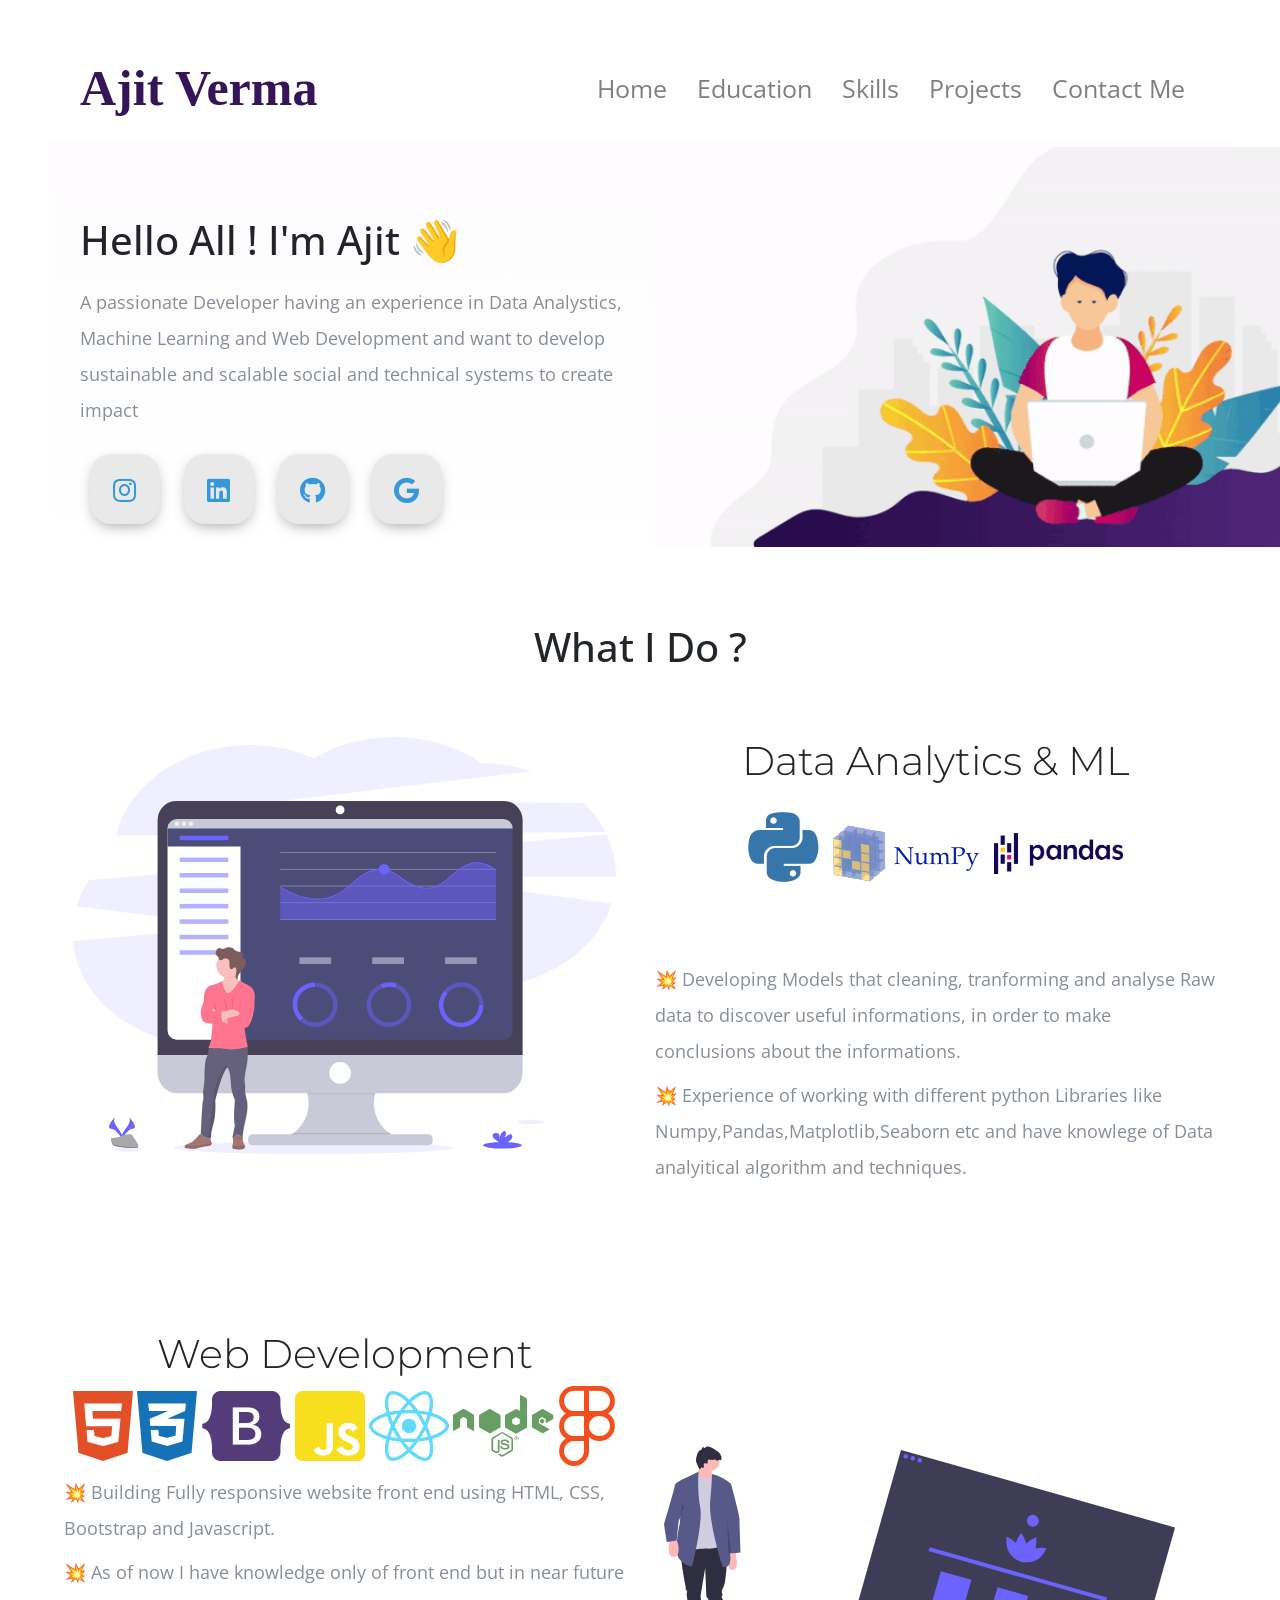
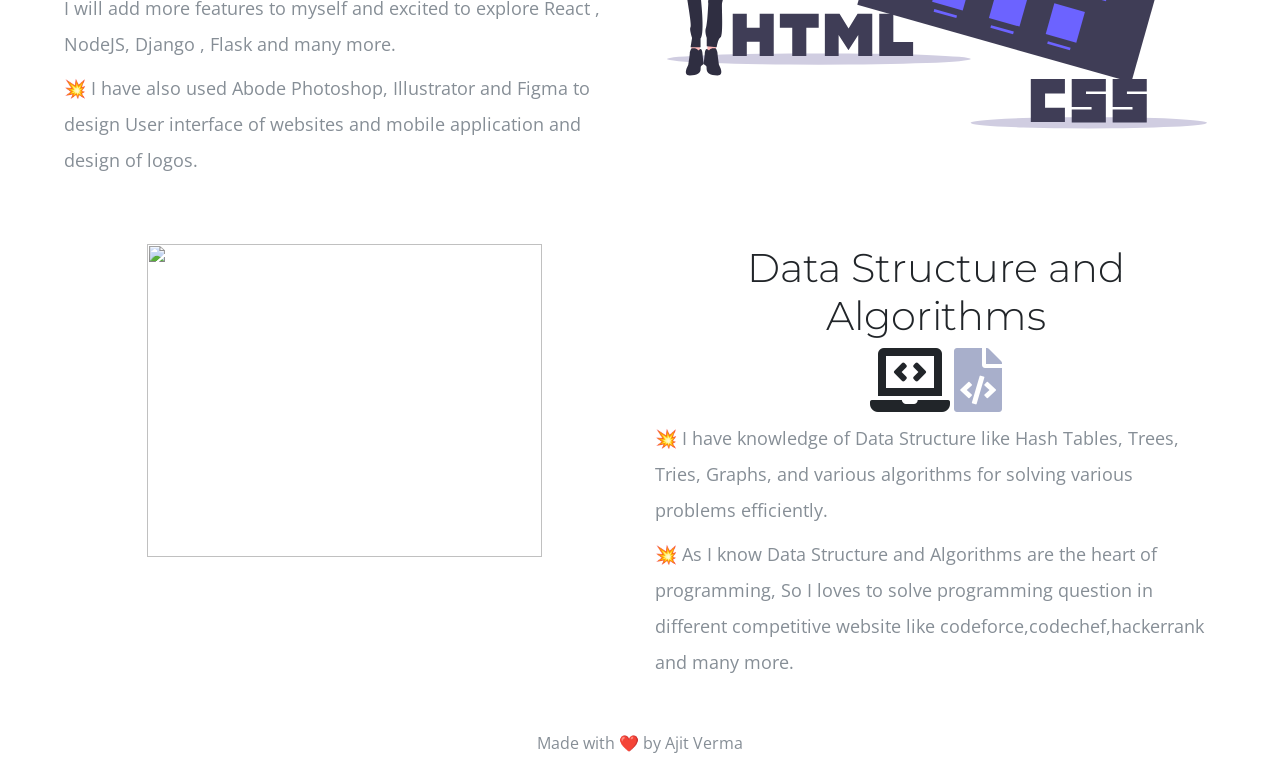
==== index.html @ 35f61857 "Update index.html" ====
<!DOCTYPE html>
<html lang="en" dir="ltr">

<head>
  <meta charset="utf-8">
  <meta name="viewport" content="width=device-width,initial-scale=1">
  <title>Ajit's Portfolio</title>
  <link rel="icon" href="Image/engineer.ico">
  <link rel="stylesheet" href="https://stackpath.bootstrapcdn.com/bootstrap/4.5.0/css/bootstrap.min.css" integrity="sha384-9aIt2nRpC12Uk9gS9baDl411NQApFmC26EwAOH8WgZl5MYYxFfc+NcPb1dKGj7Sk" crossorigin="anonymous">
  <link rel="stylesheet" href="style.css">
  
  <link href="https://fonts.googleapis.com/css2?family=Arizonia&family=Montserrat:wght@400;800&display=swap" rel="stylesheet">
  <link href="https://fonts.googleapis.com/css2?family=Open+Sans:wght@700&display=swap" rel="stylesheet">
  <link rel="stylesheet" href="https://use.fontawesome.com/releases/v5.4.1/css/all.css" />
  <link rel="stylesheet" href="https://cdnjs.cloudflare.com/ajax/libs/font-awesome/5.13.1/css/all.min.css">
  <script src="https://code.jquery.com/jquery-3.5.1.slim.min.js" integrity="sha384-DfXdz2htPH0lsSSs5nCTpuj/zy4C+OGpamoFVy38MVBnE+IbbVYUew+OrCXaRkfj" crossorigin="anonymous"></script>
  <script src="https://cdn.jsdelivr.net/npm/popper.js@1.16.0/dist/umd/popper.min.js" integrity="sha384-Q6E9RHvbIyZFJoft+2mJbHaEWldlvI9IOYy5n3zV9zzTtmI3UksdQRVvoxMfooAo" crossorigin="anonymous"></script>
  <script src="https://stackpath.bootstrapcdn.com/bootstrap/4.5.0/js/bootstrap.min.js" integrity="sha384-OgVRvuATP1z7JjHLkuOU7Xw704+h835Lr+6QL9UvYjZE3Ipu6Tp75j7Bh/kR0JKI" crossorigin="anonymous"></script>
</head>
<body class="container-fluid body_section">
        <header>
              <nav class="navbar navbar-expand-lg navbar-light ">
                <a class="navbar-brand brand-name" href="#">Ajit Verma</a>
                <button class="navbar-toggler" type="button" data-toggle="collapse" data-target="#navbarSupportedContent" aria-controls="navbarSupportedContent" aria-expanded="false" aria-label="Toggle navigation">
                  <span class="navbar-toggler-icon"></span>
                </button>
        
                <div class="collapse navbar-collapse" id="navbarSupportedContent">
                  <ul class="navbar-nav ml-auto">
                    <li class="nav-item">
                      <a class="nav-link headerachor" href="index.html">Home</a>
                    </li>
                    <li class="nav-item">
                      <a class="nav-link headerachor" href="Education.html">Education</a>
                    </li>
                    <li class="nav-item">
                      <a class="nav-link headerachor" href="skill.html">Skills</a>
                    </li>
                    <li class="nav-item">
                      <a class="nav-link headerachor" href="Project.html">Projects</a>
                    </li>
                    <li class="nav-item">
                      <a class="nav-link headerachor" href="contact.html">Contact Me</a>
                    </li>
                  </ul>
              </nav>
          </header>

          <section id = "Home">
              <div class="row column1">
                <div class="col-lg-6 col-md-6 first-image">
                    <img class = "boyimage" src="Image/20200630_162659.gif" alt="">
                </div>  
                  <div class="col-lg-6 section-1">
                      <h1 class = "Hello">Hello All ! I'm Ajit <span class="wave">👋</span></h1>
                      <p>A passionate Developer having an experience in Data Analystics,
                          Machine Learning and Web Development and want to develop sustainable and 
                          scalable social and technical systems to create impact</p>
                          <div class=social_media_icon>
                            <a class="btn" href="https://www.instagram.com/ajit.verma_/" target=_blank>
                              <i class="fab fa-instagram"></i>
                            </a>
                            <a class="btn" href="https://www.linkedin.com/in/ajit-verma-70b9b0196/" target=_blank>
                              <i class="fab fa-linkedin" aria-hidden="true"></i>
                            </a>
                            <a class="btn" href="https://github.com/AjitVerma15" target=_blank>
                              <i class="fab fa-github"></i>
                            </a>
                            <a class="btn" href="mailto:ajitverma1503@gmail.com" target=_blank>
                              <i class="fab fa-google"></i>
                            </a>
                          </div>
                  </div>
                  <div class="Image-boy col-lg-6"><img class="boy" src="Image/Boy-image.png" alt=""></div>
              </div>
          </section>


          <section id=Whatido>
            <h1>What I Do ?</h1>
              <div class = "row feature-1">
                  <div class="col-lg-6 col-md-6 Feature-first-image ">
                    <img class = "Feature-svg-image" src="Image/Data_Analysis.svg" alt="">
                  </div>
                  <div class="col-lg-6 col-md-6">
                    <h1 class= "Feature-Heading" >Data Analytics & ML</h1>
                    <ul class = "dev-icon">
                      <li><i class="fab fa-python fa-5x" style="color:#3776ab"></i></li>
                      <li><img class="numpy" src="Image/numpy-ar21.svg" alt=""></li>
                      <li><img class = "pandas" src="Image/kindpng_5747046.png" alt=""></li>
                    </ul>
                    <div class = "Data-Analytic">
                      <p class ="Features-paragraph">
                         💥 Developing Models that cleaning, tranforming and analyse Raw data to discover useful informations,
                         in order to make conclusions about the informations.</p>
                      <p  class ="Features-paragraph">
                         💥 Experience of working with different python Libraries like Numpy,Pandas,Matplotlib,Seaborn etc and have knowlege of
                        Data analyitical algorithm and techniques.</p>
                    </div>
                </div>
              </div>
              <div class="row feature-2">
                <div class="col-lg-6 col-md-6 feature-web">
                  <h1 class="Feature-Heading">Web Development</h1>
                  <ul class = "dev-icon">
                    <li><i class="fab fa-html5 fa-5x" style="color:#e34f26"></i></li>
                    <li><i class="fab fa-css3-alt fa-5x" style="color:#1572b6"></i></li>
                    <li><i class="fab fa-bootstrap fa-5x" style="color:#543b79"></i></li>
                    <li><i class="fab fa-js-square fa-5x" style="color:#f7df1e"></i></li>
                    <li><i class="fab fa-react fa-5x" style="color:#61dafb"></i></li>
                    <li><i class="fab fa-node fa-5x" style="color:#679e63"></i></li>
                    <li><i class="fab fa-figma fa-5x" style="color:#f24e1e"></i></li>
                
                  </ul>
                  <div class = "Data-Analytic">
                    <p class ="Features-paragraph">
                       💥 Building Fully responsive website front end using HTML, CSS, Bootstrap and Javascript.</p>
                    <p  class ="Features-paragraph">
                       💥 As of now I have knowledge only of front end but in near future I will add more features to myself and excited to explore React , NodeJS, Django , Flask and many more.</p>
                      <p  class ="Features-paragraph">
                       💥 I have also used Abode Photoshop, Illustrator and Figma to design User interface of websites and mobile application and design of logos.</p>
                      </div>
                </div>
                <div class="col-lg-6 col-md-6 Feature-second-image ">
                  <img class = "Feature-svg-image" src="Image/website.svg" alt="">
                </div>
              </div>
              <div class="row feature-3">
                <div class = "col-lg-6 col-md-6 Feature-third-image">
                    <img class = "Feature-svg-image-3" src="Image/Coding.svg" alt="">
                  </div>
                  <div class="col-lg-6 col-md-6 feature-coding">
                    <h1 class="Feature-Heading">Data Structure and Algorithms</h1>
                    <ul class = "dev-icon">
                     <li></li>
                     <li><i class="fas fa-laptop-code fa-4x"></i></li>
                     
                     <li><i class="fas fa-file-code fa-4x" style="color: #a8afcb;"></i></li>
                    </ul>
                    <div class = "Data-Analytic">
                      <p class ="Features-paragraph">
                         💥 I have knowledge of Data Structure like Hash Tables, Trees, Tries, Graphs, and various algorithms for solving various problems efficiently.</p>
                      <p  class ="Features-paragraph">
                         💥 As I know Data Structure and Algorithms are the heart of programming, So I loves to solve programming question in different competitive website like codeforce,codechef,hackerrank and many more.</p>
                        </div>
                  </div>
              </div>
               
        
          </section>
    <footer class=footer>Made with ❤️ by Ajit Verma</footer>
</body>
</html>
---- style.css ----
body{
    font-family: 'Open Sans', sans-serif;
    margin: 0;
  }
.body_section{
    padding : 3% 5% 1%;
}

p{
  font-size: 18px;
}

  a{
    text-decoration: none;
  }

  @font-face{
    font-family: "Lovely Home";
    src:local('Lovely Home'), 
    url("Image/LovelyHome-9aBZ.ttf") format('truetype');

  }

.brand-name ,.navbar-light .navbar-brand{
      /* font-family: "Brush Script MT"; */
      /* margin-bottom: 3px; */
      font-family: "Lovely Home";
      font-size: 50px;
      font-weight: bold;
      color: #351458;
  }



  .headerachor {
    color: black;
    margin: 0 7px 0 7px;
    font-size: 25px;
  }

  .headerachor:hover {
    background-color: #f1f1f1;
  }

  /* Section 1 */
   .column1{
       background-image: linear-gradient(#fefcfe,#ffffff);
       padding : 8px 16px;
   }

  .section-1{
    margin-top: 6%;
    text-align: left;
    position: relative;
}
span.wave {
  animation-name: wave-animation;
  animation-duration: 2.5s;
  animation-iteration-count: infinite;
  transform-origin: 70% 70%;
  display: inline-block;
}

@keyframes wave-animation {
    0% { transform: rotate(  0.0deg) }
   10% { transform: rotate(-10.0deg) }
   20% { transform: rotate( 12.0deg) }
   30% { transform: rotate(-10.0deg) }
   40% { transform: rotate(  9.0deg) }
   50% { transform: rotate(  0.0deg) }
  100% { transform: rotate(  0.0deg) }
}

.first-image{
    position: absolute;
    right:0;
}
.boyimage{
  height: 400px;
}

@media only screen and (max-width : 1183px){
  .first-image{
    right:160px;
  }

}
.boy{
  width: 100%;
  height: 100%;
  animation: bounce 1.2s;
  animation-direction: alternate;
  animation-iteration-count: infinite;
}

@keyframes bounce{
  from{
      transform: translate3d(0,0,0);
  }
  to{
      transform: translate3d(0,20px,0);
  }
}

.Image-boy{
  text-align: center;
  align-items: center;
}

@media only screen and (min-width:951px){
  .Image-boy{
    display:none;
  }
}
  .Hello{
      margin-bottom: 20px;
  }
  p{
      line-height: 2;
      color: #868e96;
  }


  .btn {
    display: inline-block;
    width: 4.37rem;
    height: 4.37rem;
    background: #e9e9e9;
    padding: 0px 0px;
    margin: 10px;
    border-radius: 30%;
    box-shadow: 0 5px 15px -5px #00000070;
    color: #3498db;
    overflow: hidden;
    position: relative;
  }

  .btn i {
    line-height: 70px;
    font-size: 1.625rem;
    transition: 0.2s linear;
  }

  .btn:hover i {
    transform: scale(1.3);
    color: #f1f1f1;
  }

  .btn::before {
    content: "";
    position: absolute;
    width: 120%;
    height: 120%;
    background: #3498db;
    transform: rotate(45deg);
    left: -110%;
    top: 90%;
  }




  .btn:hover::before {
    animation: aaa 0.7s 1;
    top: -10%;
    left: -10%;
  }

  @media only screen and (max-width:470px){
    .btn{
      width: 2.5rem;
      height: 2.5rem;
      margin: 7px;
    }
    .btn i {
      line-height: 40px;
      font-size: 1em;
    }
  }

 #Whatido{
     text-align: center;
     padding-top: 7%;
 }

  /* Section 2 */
  .feature-1{
      padding-top: 5%;
      text-align: center;
      }
  .feature-2{
    padding-top: 5%;
    text-align: center;
}
  .feature-3{
  padding-top: 5%;
  padding-bottom: 20px;
  text-align: center;
  }

  .Feature-Heading{
      font-family: "Montserrat";
      font-weight: 300;
  }

  .Feature-first-image{
      padding : 0 2% 10%;
  }

  .Feature-second-image{
      padding : 5% 2% 0;
  }





  .Feature-svg-image{
      width: 100%;
      height:100%;
  }
  .Feature-svg-image-3{
    width: 84%;
    height: 84%;
  }




  .dev-icon{
      list-style: none;
      display: inline;
      padding: 0%;
  }


  .numpy{
    max-width: 100%;
    width : 30%;
    height: 30%;
    padding-bottom: 7%;
  }

  .pandas{
    max-width: 100%;
    max-height: 100%;
    width : 23%;
    height: 15%;
    padding-bottom: 7%;
    padding-left :0;
  }

  li{
    display: inline;
  }

  .Data-Analytic{
      text-align: left;
  }

  .Features-paragraph{
      margin-top : 8px;
      margin-bottom: 8px;
  }

  @media only screen and (max-width : 764px){
    .feature-2{
      display: flex;
      flex-direction: column;
    }
    .feature-web{
      order:2;
    }
      
      .brand-name ,.navbar-light .navbar-brand{
      /* font-family: "Brush Script MT"; */
      /* margin-bottom: 3px; */
      font-family: "Lovely Home";
      font-size: 40px;
      font-weight: bold;
      color: #351458;
  }
  }
  @media only screen and (max-width : 991px) and (min-width: 951px){
    .section-1{
      margin-top: auto;
      padding-right: 400px;
    }
  }
  @media only screen and (max-width : 950px){

    body,html{
      text-align: center;
      font-size: 16px;
      line-height: normal;
    }
    .Hello{
      margin-bottom: 10px;
    }
    h1{
      font-size: 25px;
    }
    p{
      font-size: 15px;
      line-height: normal;
    }
      .section-1{
          text-align: center;
      }
      .first-image{
          display: none;
      }

      .pandas{
        width: 23%;
        height: 15%;
      }
  }




footer{
  padding-top: 2%;
  color: #868e96;
  text-align: center;
}
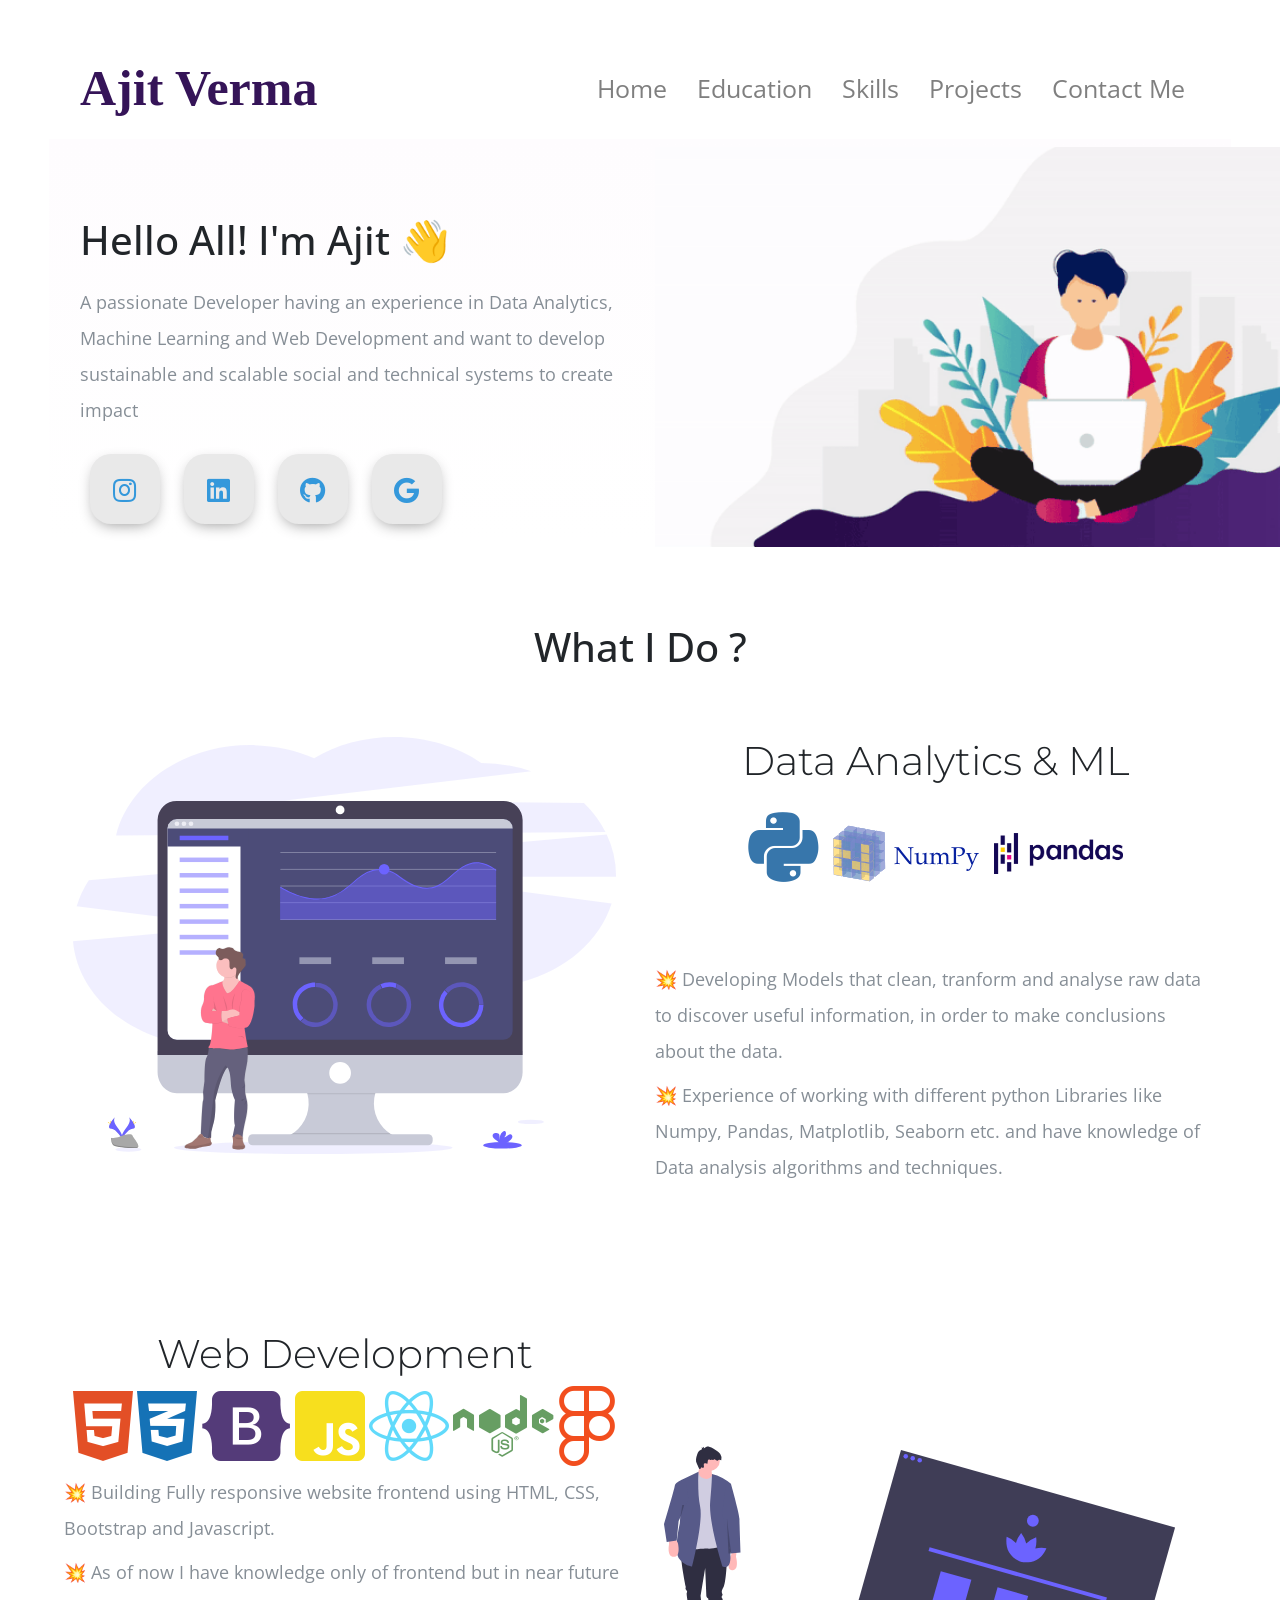
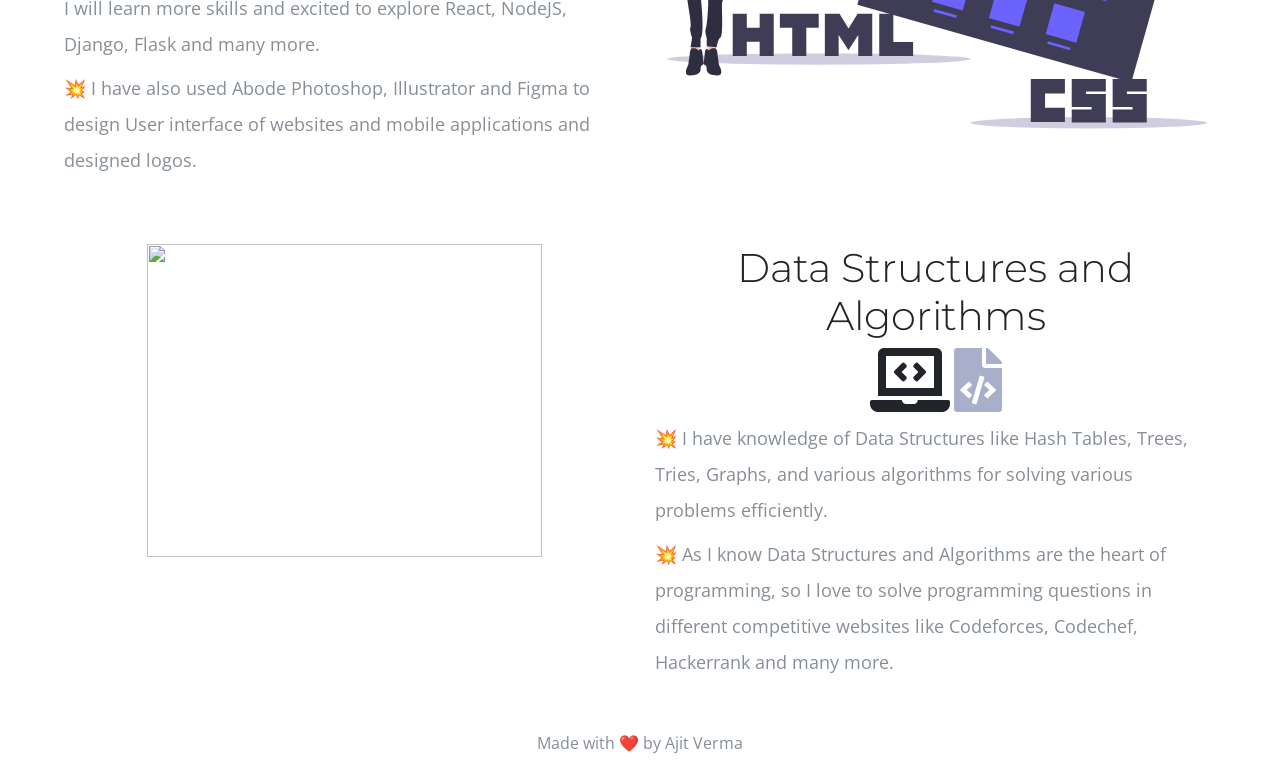
==== commit c732e8d2: "Update index.html Made a few corrections in the spelling mistakes" ====
--- a/index.html
+++ b/index.html
@@ -52,8 +52,8 @@
                     <img class = "boyimage" src="Image/20200630_162659.gif" alt="">
                 </div>  
                   <div class="col-lg-6 section-1">
-                      <h1 class = "Hello">Hello All ! I'm Ajit <span class="wave">👋</span></h1>
-                      <p>A passionate Developer having an experience in Data Analystics,
+                      <h1 class = "Hello">Hello All! I'm Ajit <span class="wave">👋</span></h1>
+                      <p>A passionate Developer having an experience in Data Analytics,
                           Machine Learning and Web Development and want to develop sustainable and 
                           scalable social and technical systems to create impact</p>
                           <div class=social_media_icon>
@@ -91,11 +91,11 @@
                     </ul>
                     <div class = "Data-Analytic">
                       <p class ="Features-paragraph">
-                         💥 Developing Models that cleaning, tranforming and analyse Raw data to discover useful informations,
-                         in order to make conclusions about the informations.</p>
+                         💥 Developing Models that clean, tranform and analyse raw data to discover useful information,
+                         in order to make conclusions about the data.</p>
                       <p  class ="Features-paragraph">
-                         💥 Experience of working with different python Libraries like Numpy,Pandas,Matplotlib,Seaborn etc and have knowlege of
-                        Data analyitical algorithm and techniques.</p>
+                         💥 Experience of working with different python Libraries like Numpy, Pandas, Matplotlib, Seaborn etc. and have knowledge of
+                        Data analysis algorithms and techniques.</p>
                     </div>
                 </div>
               </div>
@@ -114,11 +114,11 @@
                   </ul>
                   <div class = "Data-Analytic">
                     <p class ="Features-paragraph">
-                       💥 Building Fully responsive website front end using HTML, CSS, Bootstrap and Javascript.</p>
+                       💥 Building Fully responsive website frontend using HTML, CSS, Bootstrap and Javascript.</p>
                     <p  class ="Features-paragraph">
-                       💥 As of now I have knowledge only of front end but in near future I will add more features to myself and excited to explore React , NodeJS, Django , Flask and many more.</p>
+                       💥 As of now I have knowledge only of frontend but in near future I will learn more skills and excited to explore React, NodeJS, Django, Flask and many more.</p>
                       <p  class ="Features-paragraph">
-                       💥 I have also used Abode Photoshop, Illustrator and Figma to design User interface of websites and mobile application and design of logos.</p>
+                       💥 I have also used Abode Photoshop, Illustrator and Figma to design User interface of websites and mobile applications and designed logos.</p>
                       </div>
                 </div>
                 <div class="col-lg-6 col-md-6 Feature-second-image ">
@@ -130,7 +130,7 @@
                     <img class = "Feature-svg-image-3" src="Image/Coding.svg" alt="">
                   </div>
                   <div class="col-lg-6 col-md-6 feature-coding">
-                    <h1 class="Feature-Heading">Data Structure and Algorithms</h1>
+                    <h1 class="Feature-Heading">Data Structures and Algorithms</h1>
                     <ul class = "dev-icon">
                      <li></li>
                      <li><i class="fas fa-laptop-code fa-4x"></i></li>
@@ -139,9 +139,9 @@
                     </ul>
                     <div class = "Data-Analytic">
                       <p class ="Features-paragraph">
-                         💥 I have knowledge of Data Structure like Hash Tables, Trees, Tries, Graphs, and various algorithms for solving various problems efficiently.</p>
+                         💥 I have knowledge of Data Structures like Hash Tables, Trees, Tries, Graphs, and various algorithms for solving various problems efficiently.</p>
                       <p  class ="Features-paragraph">
-                         💥 As I know Data Structure and Algorithms are the heart of programming, So I loves to solve programming question in different competitive website like codeforce,codechef,hackerrank and many more.</p>
+                         💥 As I know Data Structures and Algorithms are the heart of programming, so I love to solve programming questions in different competitive websites like Codeforces, Codechef, Hackerrank and many more.</p>
                         </div>
                   </div>
               </div>
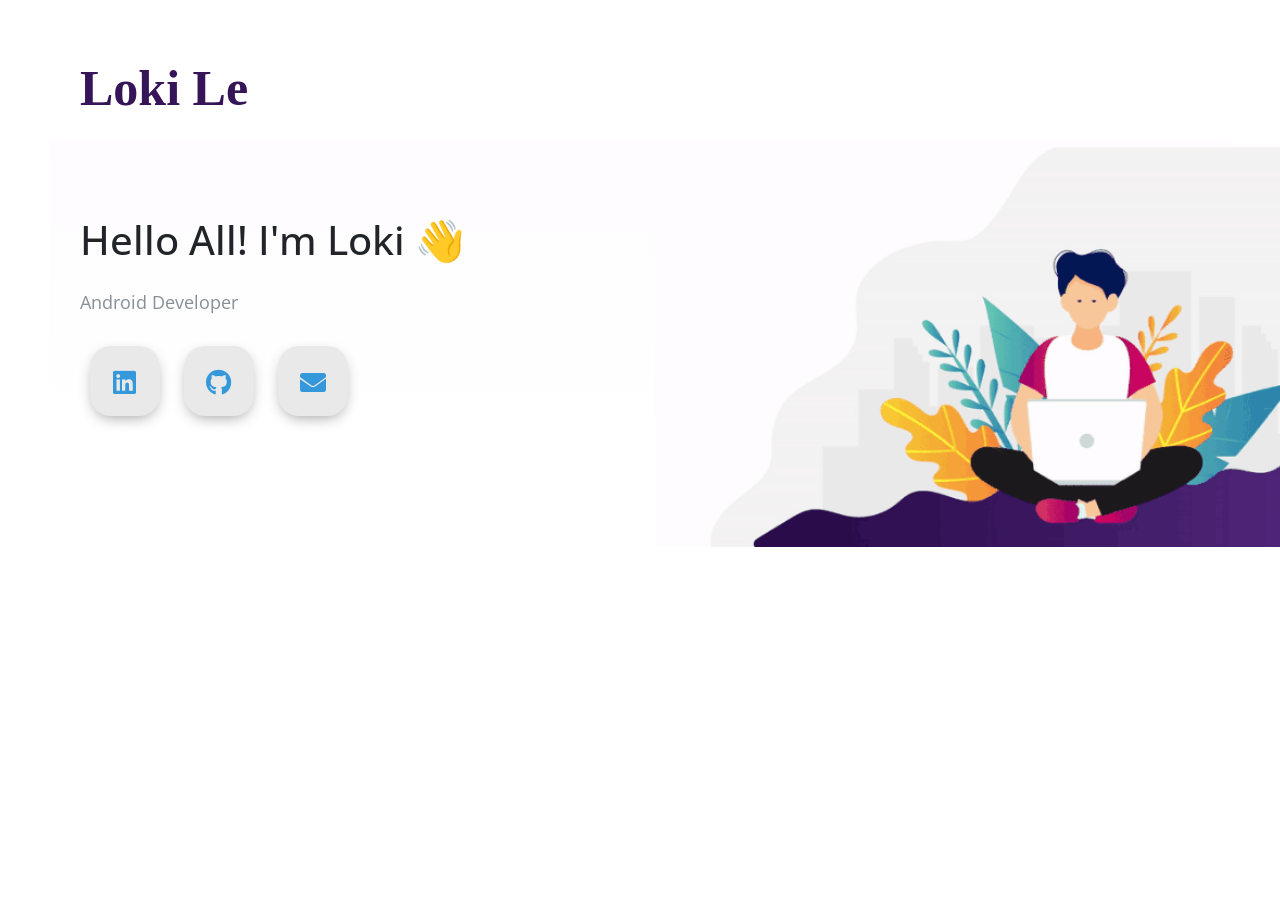
==== commit eda0ad1c: "update pages" ====
--- a/index.html
+++ b/index.html
@@ -2,152 +2,172 @@
 <html lang="en" dir="ltr">
 
 <head>
-  <meta charset="utf-8">
-  <meta name="viewport" content="width=device-width,initial-scale=1">
-  <title>Ajit's Portfolio</title>
-  <link rel="icon" href="Image/engineer.ico">
-  <link rel="stylesheet" href="https://stackpath.bootstrapcdn.com/bootstrap/4.5.0/css/bootstrap.min.css" integrity="sha384-9aIt2nRpC12Uk9gS9baDl411NQApFmC26EwAOH8WgZl5MYYxFfc+NcPb1dKGj7Sk" crossorigin="anonymous">
-  <link rel="stylesheet" href="style.css">
-  
-  <link href="https://fonts.googleapis.com/css2?family=Arizonia&family=Montserrat:wght@400;800&display=swap" rel="stylesheet">
-  <link href="https://fonts.googleapis.com/css2?family=Open+Sans:wght@700&display=swap" rel="stylesheet">
-  <link rel="stylesheet" href="https://use.fontawesome.com/releases/v5.4.1/css/all.css" />
-  <link rel="stylesheet" href="https://cdnjs.cloudflare.com/ajax/libs/font-awesome/5.13.1/css/all.min.css">
-  <script src="https://code.jquery.com/jquery-3.5.1.slim.min.js" integrity="sha384-DfXdz2htPH0lsSSs5nCTpuj/zy4C+OGpamoFVy38MVBnE+IbbVYUew+OrCXaRkfj" crossorigin="anonymous"></script>
-  <script src="https://cdn.jsdelivr.net/npm/popper.js@1.16.0/dist/umd/popper.min.js" integrity="sha384-Q6E9RHvbIyZFJoft+2mJbHaEWldlvI9IOYy5n3zV9zzTtmI3UksdQRVvoxMfooAo" crossorigin="anonymous"></script>
-  <script src="https://stackpath.bootstrapcdn.com/bootstrap/4.5.0/js/bootstrap.min.js" integrity="sha384-OgVRvuATP1z7JjHLkuOU7Xw704+h835Lr+6QL9UvYjZE3Ipu6Tp75j7Bh/kR0JKI" crossorigin="anonymous"></script>
+    <meta charset="utf-8">
+    <meta name="viewport" content="width=device-width,initial-scale=1">
+    <title>Loki's Portfolio</title>
+    <link rel="icon" href="Image/engineer.ico">
+    <link rel="stylesheet"
+          href="https://stackpath.bootstrapcdn.com/bootstrap/4.5.0/css/bootstrap.min.css"
+          integrity="sha384-9aIt2nRpC12Uk9gS9baDl411NQApFmC26EwAOH8WgZl5MYYxFfc+NcPb1dKGj7Sk"
+          crossorigin="anonymous">
+    <link rel="stylesheet" href="style.css">
+
+    <link href="https://fonts.googleapis.com/css2?family=Arizonia&family=Montserrat:wght@400;800&display=swap"
+          rel="stylesheet">
+    <link href="https://fonts.googleapis.com/css2?family=Open+Sans:wght@700&display=swap"
+          rel="stylesheet">
+    <link rel="stylesheet" href="https://use.fontawesome.com/releases/v5.4.1/css/all.css"/>
+    <link rel="stylesheet"
+          href="https://cdnjs.cloudflare.com/ajax/libs/font-awesome/5.13.1/css/all.min.css">
+    <script src="https://code.jquery.com/jquery-3.5.1.slim.min.js"
+            integrity="sha384-DfXdz2htPH0lsSSs5nCTpuj/zy4C+OGpamoFVy38MVBnE+IbbVYUew+OrCXaRkfj"
+            crossorigin="anonymous"></script>
+    <script src="https://cdn.jsdelivr.net/npm/popper.js@1.16.0/dist/umd/popper.min.js"
+            integrity="sha384-Q6E9RHvbIyZFJoft+2mJbHaEWldlvI9IOYy5n3zV9zzTtmI3UksdQRVvoxMfooAo"
+            crossorigin="anonymous"></script>
+    <script src="https://stackpath.bootstrapcdn.com/bootstrap/4.5.0/js/bootstrap.min.js"
+            integrity="sha384-OgVRvuATP1z7JjHLkuOU7Xw704+h835Lr+6QL9UvYjZE3Ipu6Tp75j7Bh/kR0JKI"
+            crossorigin="anonymous"></script>
 </head>
 <body class="container-fluid body_section">
-        <header>
-              <nav class="navbar navbar-expand-lg navbar-light ">
-                <a class="navbar-brand brand-name" href="#">Ajit Verma</a>
-                <button class="navbar-toggler" type="button" data-toggle="collapse" data-target="#navbarSupportedContent" aria-controls="navbarSupportedContent" aria-expanded="false" aria-label="Toggle navigation">
-                  <span class="navbar-toggler-icon"></span>
-                </button>
-        
-                <div class="collapse navbar-collapse" id="navbarSupportedContent">
-                  <ul class="navbar-nav ml-auto">
-                    <li class="nav-item">
-                      <a class="nav-link headerachor" href="index.html">Home</a>
-                    </li>
-                    <li class="nav-item">
-                      <a class="nav-link headerachor" href="Education.html">Education</a>
-                    </li>
-                    <li class="nav-item">
-                      <a class="nav-link headerachor" href="skill.html">Skills</a>
-                    </li>
-                    <li class="nav-item">
-                      <a class="nav-link headerachor" href="Project.html">Projects</a>
-                    </li>
-                    <li class="nav-item">
-                      <a class="nav-link headerachor" href="contact.html">Contact Me</a>
-                    </li>
-                  </ul>
-              </nav>
-          </header>
+<header>
+    <nav class="navbar navbar-expand-lg navbar-light ">
+        <a class="navbar-brand brand-name" href="#">Loki Le</a>
+        <button class="navbar-toggler" type="button" data-toggle="collapse"
+                data-target="#navbarSupportedContent" aria-controls="navbarSupportedContent"
+                aria-expanded="false" aria-label="Toggle navigation">
+            <span class="navbar-toggler-icon"></span>
+        </button>
 
-          <section id = "Home">
-              <div class="row column1">
-                <div class="col-lg-6 col-md-6 first-image">
-                    <img class = "boyimage" src="Image/20200630_162659.gif" alt="">
-                </div>  
-                  <div class="col-lg-6 section-1">
-                      <h1 class = "Hello">Hello All! I'm Ajit <span class="wave">👋</span></h1>
-                      <p>A passionate Developer having an experience in Data Analytics,
-                          Machine Learning and Web Development and want to develop sustainable and 
-                          scalable social and technical systems to create impact</p>
-                          <div class=social_media_icon>
-                            <a class="btn" href="https://www.instagram.com/ajit.verma_/" target=_blank>
-                              <i class="fab fa-instagram"></i>
-                            </a>
-                            <a class="btn" href="https://www.linkedin.com/in/ajit-verma-70b9b0196/" target=_blank>
-                              <i class="fab fa-linkedin" aria-hidden="true"></i>
-                            </a>
-                            <a class="btn" href="https://github.com/AjitVerma15" target=_blank>
-                              <i class="fab fa-github"></i>
-                            </a>
-                            <a class="btn" href="mailto:ajitverma1503@gmail.com" target=_blank>
-                              <i class="fab fa-google"></i>
-                            </a>
-                          </div>
-                  </div>
-                  <div class="Image-boy col-lg-6"><img class="boy" src="Image/Boy-image.png" alt=""></div>
-              </div>
-          </section>
+        <!--<div class="collapse navbar-collapse" id="navbarSupportedContent">
+            <ul class="navbar-nav ml-auto">
+                <li class="nav-item">
+                    <a class="nav-link headerachor" href="index.html">Home</a>
+                </li>
+                <li class="nav-item">
+                    <a class="nav-link headerachor" href="Education.html">Education</a>
+                </li>
+                <li class="nav-item">
+                    <a class="nav-link headerachor" href="skill.html">Skills</a>
+                </li>
+                <li class="nav-item">
+                    <a class="nav-link headerachor" href="Project.html">Projects</a>
+                </li>
+                <li class="nav-item">
+                    <a class="nav-link headerachor" href="contact.html">Contact Me</a>
+                </li>
+            </ul>
+        </div>-->
+    </nav>
+</header>
+
+<section id="Home">
+    <div class="row column1">
+        <div class="col-lg-6 col-md-6 first-image">
+            <img class="boyimage" src="Image/20200630_162659.gif" alt="">
+        </div>
+        <div class="col-lg-6 section-1">
+            <h1 class="Hello">Hello All! I'm Loki <span class="wave">👋</span></h1>
+            <p>Android Developer</p>
+            <div class=social_media_icon>
+                <a class="btn" href="https://www.linkedin.com/in/lokile/"
+                   target=_blank>
+                    <i class="fab fa-linkedin" aria-hidden="true"></i>
+                </a>
+                <a class="btn" href="https://github.com/lokile" target=_blank>
+                    <i class="fab fa-github"></i>
+                </a>
+                <a class="btn" href="mailto:lokile208@gmail.com" target=_blank>
+                    <i class="fas fa-envelope"></i>
+                </a>
+            </div>
+        </div>
+        <div class="Image-boy col-lg-6"><img class="boy" src="Image/Boy-image.png" alt=""></div>
+    </div>
+</section>
 
 
-          <section id=Whatido>
-            <h1>What I Do ?</h1>
-              <div class = "row feature-1">
-                  <div class="col-lg-6 col-md-6 Feature-first-image ">
-                    <img class = "Feature-svg-image" src="Image/Data_Analysis.svg" alt="">
-                  </div>
-                  <div class="col-lg-6 col-md-6">
-                    <h1 class= "Feature-Heading" >Data Analytics & ML</h1>
-                    <ul class = "dev-icon">
-                      <li><i class="fab fa-python fa-5x" style="color:#3776ab"></i></li>
-                      <li><img class="numpy" src="Image/numpy-ar21.svg" alt=""></li>
-                      <li><img class = "pandas" src="Image/kindpng_5747046.png" alt=""></li>
-                    </ul>
-                    <div class = "Data-Analytic">
-                      <p class ="Features-paragraph">
-                         💥 Developing Models that clean, tranform and analyse raw data to discover useful information,
-                         in order to make conclusions about the data.</p>
-                      <p  class ="Features-paragraph">
-                         💥 Experience of working with different python Libraries like Numpy, Pandas, Matplotlib, Seaborn etc. and have knowledge of
-                        Data analysis algorithms and techniques.</p>
-                    </div>
-                </div>
-              </div>
-              <div class="row feature-2">
-                <div class="col-lg-6 col-md-6 feature-web">
-                  <h1 class="Feature-Heading">Web Development</h1>
-                  <ul class = "dev-icon">
-                    <li><i class="fab fa-html5 fa-5x" style="color:#e34f26"></i></li>
-                    <li><i class="fab fa-css3-alt fa-5x" style="color:#1572b6"></i></li>
-                    <li><i class="fab fa-bootstrap fa-5x" style="color:#543b79"></i></li>
-                    <li><i class="fab fa-js-square fa-5x" style="color:#f7df1e"></i></li>
-                    <li><i class="fab fa-react fa-5x" style="color:#61dafb"></i></li>
-                    <li><i class="fab fa-node fa-5x" style="color:#679e63"></i></li>
-                    <li><i class="fab fa-figma fa-5x" style="color:#f24e1e"></i></li>
-                
-                  </ul>
-                  <div class = "Data-Analytic">
-                    <p class ="Features-paragraph">
-                       💥 Building Fully responsive website frontend using HTML, CSS, Bootstrap and Javascript.</p>
-                    <p  class ="Features-paragraph">
-                       💥 As of now I have knowledge only of frontend but in near future I will learn more skills and excited to explore React, NodeJS, Django, Flask and many more.</p>
-                      <p  class ="Features-paragraph">
-                       💥 I have also used Abode Photoshop, Illustrator and Figma to design User interface of websites and mobile applications and designed logos.</p>
-                      </div>
-                </div>
-                <div class="col-lg-6 col-md-6 Feature-second-image ">
-                  <img class = "Feature-svg-image" src="Image/website.svg" alt="">
-                </div>
-              </div>
-              <div class="row feature-3">
-                <div class = "col-lg-6 col-md-6 Feature-third-image">
-                    <img class = "Feature-svg-image-3" src="Image/Coding.svg" alt="">
-                  </div>
-                  <div class="col-lg-6 col-md-6 feature-coding">
-                    <h1 class="Feature-Heading">Data Structures and Algorithms</h1>
-                    <ul class = "dev-icon">
-                     <li></li>
-                     <li><i class="fas fa-laptop-code fa-4x"></i></li>
-                     
-                     <li><i class="fas fa-file-code fa-4x" style="color: #a8afcb;"></i></li>
-                    </ul>
-                    <div class = "Data-Analytic">
-                      <p class ="Features-paragraph">
-                         💥 I have knowledge of Data Structures like Hash Tables, Trees, Tries, Graphs, and various algorithms for solving various problems efficiently.</p>
-                      <p  class ="Features-paragraph">
-                         💥 As I know Data Structures and Algorithms are the heart of programming, so I love to solve programming questions in different competitive websites like Codeforces, Codechef, Hackerrank and many more.</p>
-                        </div>
-                  </div>
-              </div>
-               
-        
-          </section>
-    <footer class=footer>Made with ❤️ by Ajit Verma</footer>
+<!--<section id=Whatido>
+    <h1>What I Do ?</h1>
+    <div class="row feature-1">
+        <div class="col-lg-6 col-md-6 Feature-first-image ">
+            <img class="Feature-svg-image" src="Image/Data_Analysis.svg" alt="">
+        </div>
+        <div class="col-lg-6 col-md-6">
+            <h1 class="Feature-Heading">Data Analytics & ML</h1>
+            <ul class="dev-icon">
+                <li><i class="fab fa-python fa-5x" style="color:#3776ab"></i></li>
+                <li><img class="numpy" src="Image/numpy-ar21.svg" alt=""></li>
+                <li><img class="pandas" src="Image/kindpng_5747046.png" alt=""></li>
+            </ul>
+            <div class="Data-Analytic">
+                <p class="Features-paragraph">
+                    💥 Developing Models that clean, tranform and analyse raw data to discover useful
+                    information,
+                    in order to make conclusions about the data.</p>
+                <p class="Features-paragraph">
+                    💥 Experience of working with different python Libraries like Numpy, Pandas,
+                    Matplotlib, Seaborn etc. and have knowledge of
+                    Data analysis algorithms and techniques.</p>
+            </div>
+        </div>
+    </div>
+    <div class="row feature-2">
+        <div class="col-lg-6 col-md-6 feature-web">
+            <h1 class="Feature-Heading">Web Development</h1>
+            <ul class="dev-icon">
+                <li><i class="fab fa-html5 fa-5x" style="color:#e34f26"></i></li>
+                <li><i class="fab fa-css3-alt fa-5x" style="color:#1572b6"></i></li>
+                <li><i class="fab fa-bootstrap fa-5x" style="color:#543b79"></i></li>
+                <li><i class="fab fa-js-square fa-5x" style="color:#f7df1e"></i></li>
+                <li><i class="fab fa-react fa-5x" style="color:#61dafb"></i></li>
+                <li><i class="fab fa-node fa-5x" style="color:#679e63"></i></li>
+                <li><i class="fab fa-figma fa-5x" style="color:#f24e1e"></i></li>
+
+            </ul>
+            <div class="Data-Analytic">
+                <p class="Features-paragraph">
+                    💥 Building Fully responsive website frontend using HTML, CSS, Bootstrap and
+                    Javascript.</p>
+                <p class="Features-paragraph">
+                    💥 As of now I have knowledge only of frontend but in near future I will learn
+                    more skills and excited to explore React, NodeJS, Django, Flask and many
+                    more.</p>
+                <p class="Features-paragraph">
+                    💥 I have also used Abode Photoshop, Illustrator and Figma to design User
+                    interface of websites and mobile applications and designed logos.</p>
+            </div>
+        </div>
+        <div class="col-lg-6 col-md-6 Feature-second-image ">
+            <img class="Feature-svg-image" src="Image/website.svg" alt="">
+        </div>
+    </div>
+    <div class="row feature-3">
+        <div class="col-lg-6 col-md-6 Feature-third-image">
+            <img class="Feature-svg-image-3" src="Image/Coding.svg" alt="">
+        </div>
+        <div class="col-lg-6 col-md-6 feature-coding">
+            <h1 class="Feature-Heading">Data Structures and Algorithms</h1>
+            <ul class="dev-icon">
+                <li></li>
+                <li><i class="fas fa-laptop-code fa-4x"></i></li>
+
+                <li><i class="fas fa-file-code fa-4x" style="color: #a8afcb;"></i></li>
+            </ul>
+            <div class="Data-Analytic">
+                <p class="Features-paragraph">
+                    💥 I have knowledge of Data Structures like Hash Tables, Trees, Tries, Graphs,
+                    and various algorithms for solving various problems efficiently.</p>
+                <p class="Features-paragraph">
+                    💥 As I know Data Structures and Algorithms are the heart of programming, so I
+                    love to solve programming questions in different competitive websites like
+                    Codeforces, Codechef, Hackerrank and many more.</p>
+            </div>
+        </div>
+    </div>
+
+
+</section>-->
+<!--<footer class=footer>Made with ❤️ by Ajit Verma</footer>-->
 </body>
 </html>
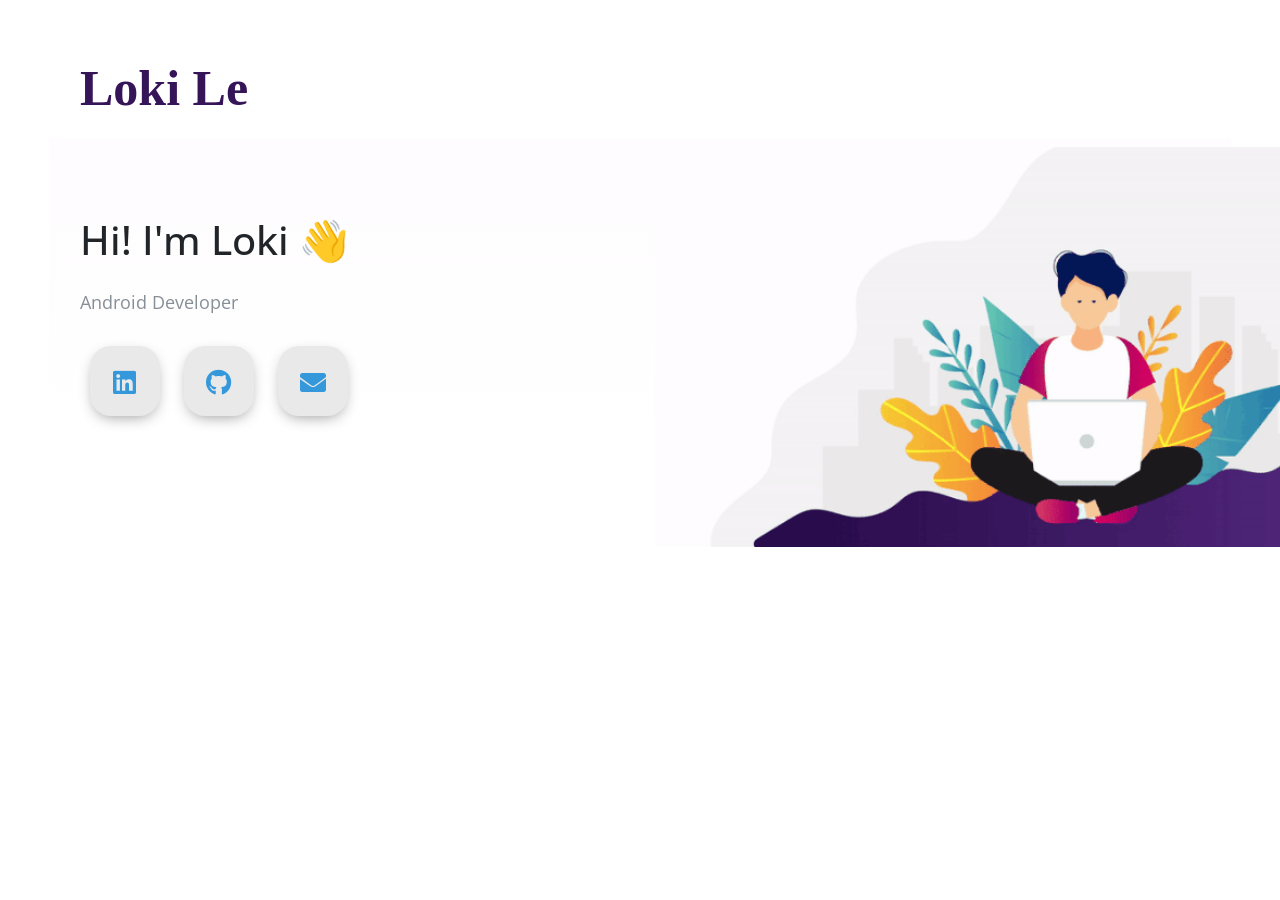
==== commit 77a556c5: "update pages" ====
--- a/index.html
+++ b/index.html
@@ -67,7 +67,7 @@
             <img class="boyimage" src="Image/20200630_162659.gif" alt="">
         </div>
         <div class="col-lg-6 section-1">
-            <h1 class="Hello">Hello All! I'm Loki <span class="wave">👋</span></h1>
+            <h1 class="Hello">Hi! I'm Loki <span class="wave">👋</span></h1>
             <p>Android Developer</p>
             <div class=social_media_icon>
                 <a class="btn" href="https://www.linkedin.com/in/lokile/"
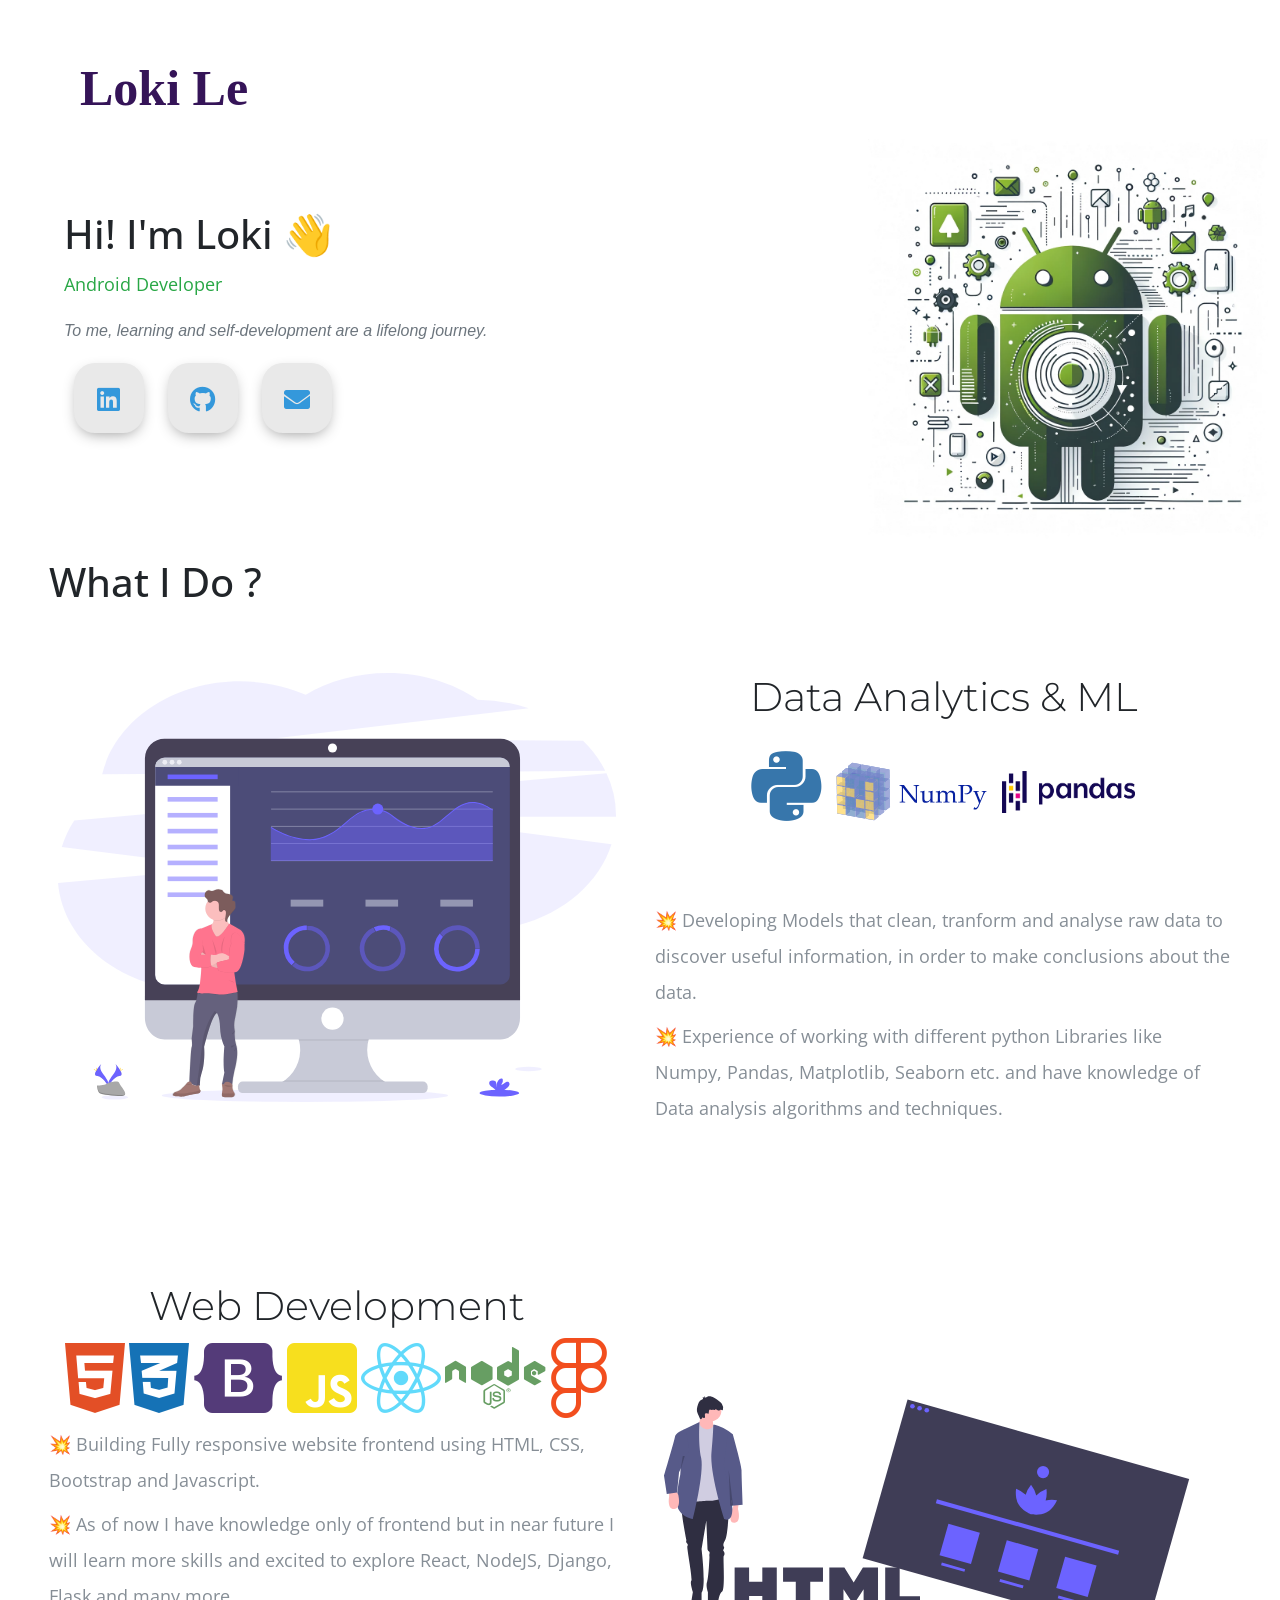
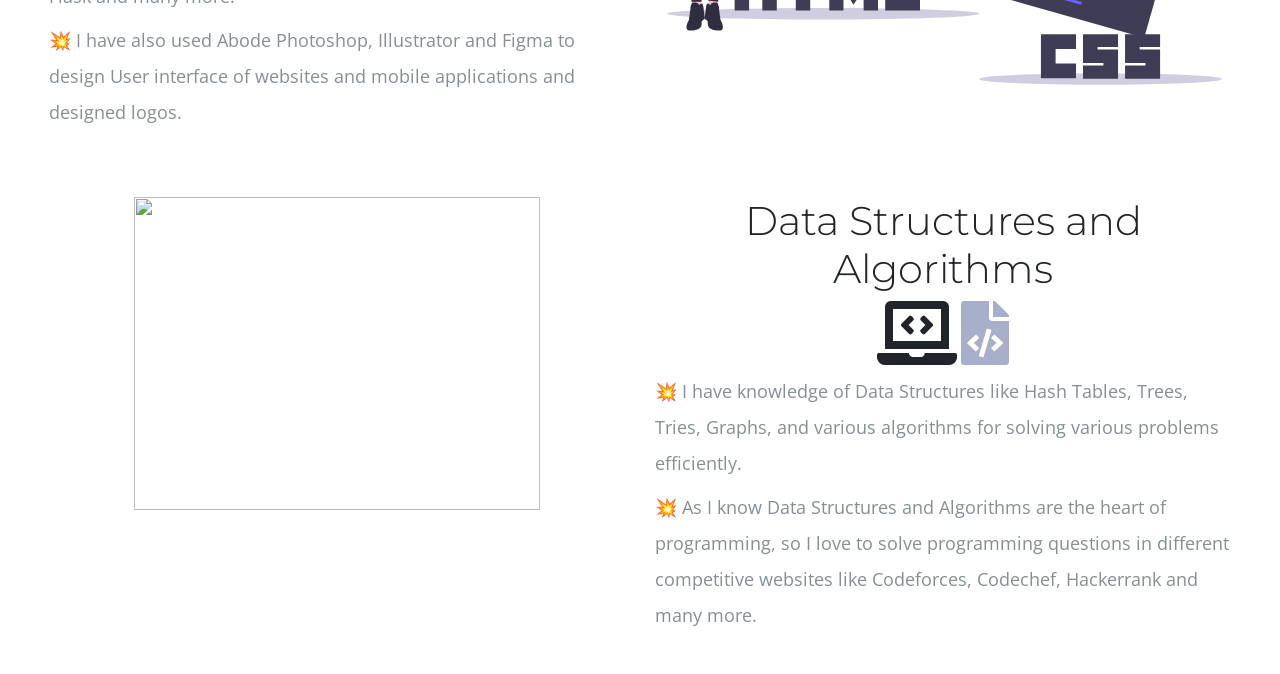
==== commit d3f0be46: "update pages" ====
--- a/index.html
+++ b/index.html
@@ -61,33 +61,36 @@
     </nav>
 </header>
 
-<section id="Home">
-    <div class="row column1">
-        <div class="col-lg-6 col-md-6 first-image">
-            <img class="boyimage" src="Image/20200630_162659.gif" alt="">
+<section id="Home" class="row">
+    <div class="col-lg-4 col-md-6 first-image boy">
+        <img style="color:transparent;height:400px"
+             src="Image/android.png"/>
+    </div>
+    <div class="col-lg-8 section-1">
+        <h1>Hi! I'm Loki <span class="wave">👋</span></h1>
+        <p class="text-success">Android Developer</p>
+        <i class="text-secondary">To me, learning and self-development are a lifelong journey.</i>
+
+        <div class="social_media_icon">
+            <a class="btn" href="https://www.linkedin.com/in/lokile/"
+               target=_blank>
+                <i class="fab fa-linkedin" aria-hidden="true"></i>
+            </a>
+            <a class="btn" href="https://github.com/lokile" target=_blank>
+                <i class="fab fa-github"></i>
+            </a>
+            <a class="btn" href="mailto:lokile208@gmail.com" target=_blank>
+                <i class="fas fa-envelope"></i>
+            </a>
         </div>
-        <div class="col-lg-6 section-1">
-            <h1 class="Hello">Hi! I'm Loki <span class="wave">👋</span></h1>
-            <p>Android Developer</p>
-            <div class=social_media_icon>
-                <a class="btn" href="https://www.linkedin.com/in/lokile/"
-                   target=_blank>
-                    <i class="fab fa-linkedin" aria-hidden="true"></i>
-                </a>
-                <a class="btn" href="https://github.com/lokile" target=_blank>
-                    <i class="fab fa-github"></i>
-                </a>
-                <a class="btn" href="mailto:lokile208@gmail.com" target=_blank>
-                    <i class="fas fa-envelope"></i>
-                </a>
-            </div>
-        </div>
-        <div class="Image-boy col-lg-6"><img class="boy" src="Image/Boy-image.png" alt=""></div>
     </div>
+    <div class="Image-boy col-lg-6"><img class="boy"
+                                         style="color:transparent;height:300px;width:300px"
+                                         src="Image/android.png" alt=""></div>
 </section>
 
 
-<!--<section id=Whatido>
+<section id="Whatido" class="row">
     <h1>What I Do ?</h1>
     <div class="row feature-1">
         <div class="col-lg-6 col-md-6 Feature-first-image ">
@@ -102,7 +105,8 @@
             </ul>
             <div class="Data-Analytic">
                 <p class="Features-paragraph">
-                    💥 Developing Models that clean, tranform and analyse raw data to discover useful
+                    💥 Developing Models that clean, tranform and analyse raw data to discover
+                    useful
                     information,
                     in order to make conclusions about the data.</p>
                 <p class="Features-paragraph">
@@ -130,7 +134,8 @@
                     💥 Building Fully responsive website frontend using HTML, CSS, Bootstrap and
                     Javascript.</p>
                 <p class="Features-paragraph">
-                    💥 As of now I have knowledge only of frontend but in near future I will learn
+                    💥 As of now I have knowledge only of frontend but in near future I will
+                    learn
                     more skills and excited to explore React, NodeJS, Django, Flask and many
                     more.</p>
                 <p class="Features-paragraph">
@@ -156,10 +161,12 @@
             </ul>
             <div class="Data-Analytic">
                 <p class="Features-paragraph">
-                    💥 I have knowledge of Data Structures like Hash Tables, Trees, Tries, Graphs,
+                    💥 I have knowledge of Data Structures like Hash Tables, Trees, Tries,
+                    Graphs,
                     and various algorithms for solving various problems efficiently.</p>
                 <p class="Features-paragraph">
-                    💥 As I know Data Structures and Algorithms are the heart of programming, so I
+                    💥 As I know Data Structures and Algorithms are the heart of programming, so
+                    I
                     love to solve programming questions in different competitive websites like
                     Codeforces, Codechef, Hackerrank and many more.</p>
             </div>
@@ -167,7 +174,7 @@
     </div>
 
 
-</section>-->
+</section>
 <!--<footer class=footer>Made with ❤️ by Ajit Verma</footer>-->
 </body>
 </html>
--- a/style.css
+++ b/style.css
@@ -77,7 +77,6 @@
     right:0;
 }
 .boyimage{
-  height: 400px;
 }
 
 @media only screen and (max-width : 1183px){
@@ -113,9 +112,6 @@
     display:none;
   }
 }
-  .Hello{
-      margin-bottom: 20px;
-  }
   p{
       line-height: 2;
       color: #868e96;
@@ -135,6 +131,9 @@
     overflow: hidden;
     position: relative;
   }
+  .social_media_icon{
+    margin-top:10px;
+  }
 
   .btn i {
     line-height: 70px;
@@ -181,7 +180,7 @@
 
  #Whatido{
      text-align: center;
-     padding-top: 7%;
+     margin-top:10%;
  }
 
   /* Section 2 */
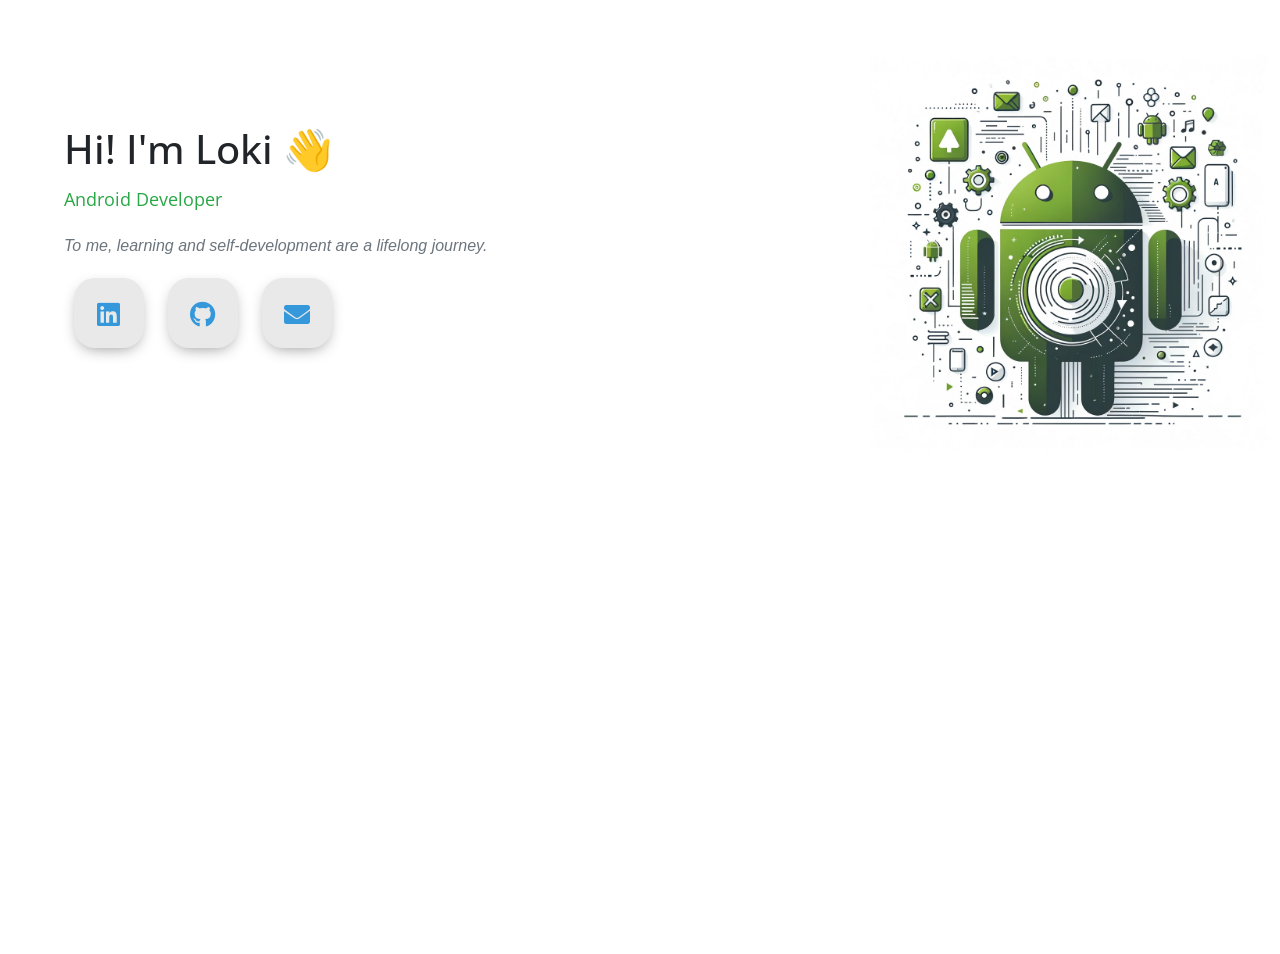
==== commit d2416085: "update pages" ====
--- a/index.html
+++ b/index.html
@@ -32,7 +32,6 @@
 <body class="container-fluid body_section">
 <header>
     <nav class="navbar navbar-expand-lg navbar-light ">
-        <a class="navbar-brand brand-name" href="#">Loki Le</a>
         <button class="navbar-toggler" type="button" data-toggle="collapse"
                 data-target="#navbarSupportedContent" aria-controls="navbarSupportedContent"
                 aria-expanded="false" aria-label="Toggle navigation">
@@ -91,7 +90,7 @@
 
 
 <section id="Whatido" class="row">
-    <h1>What I Do ?</h1>
+    <!--<h1>What I Do ?</h1>
     <div class="row feature-1">
         <div class="col-lg-6 col-md-6 Feature-first-image ">
             <img class="Feature-svg-image" src="Image/Data_Analysis.svg" alt="">
@@ -171,7 +170,7 @@
                     Codeforces, Codechef, Hackerrank and many more.</p>
             </div>
         </div>
-    </div>
+    </div>-->
 
 
 </section>
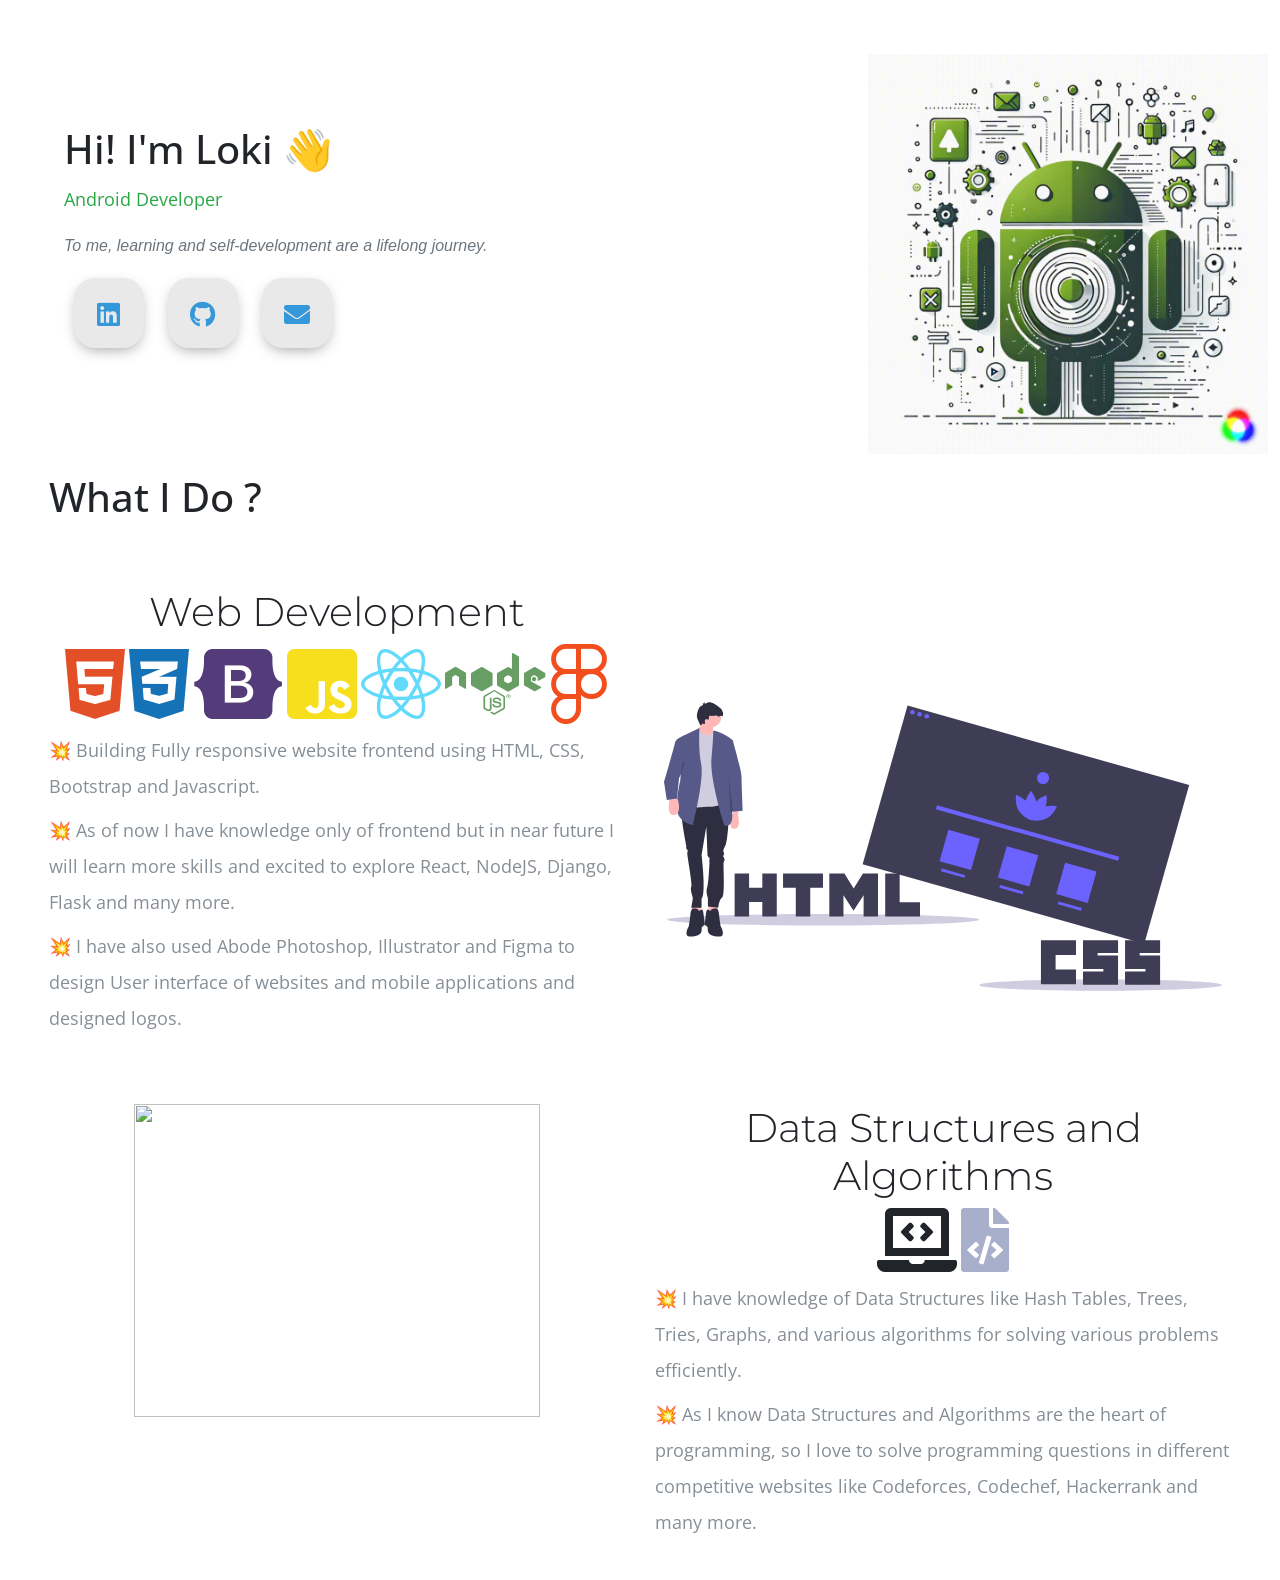
==== commit b6bb8bb1: "no message" ====
--- a/index.html
+++ b/index.html
@@ -61,12 +61,12 @@
 </header>
 
 <section id="Home" class="row">
-    <div class="col-lg-4 col-md-6 first-image boy">
+    <div class="col-lg-4 col-md-6 first-image">
         <img style="color:transparent;height:400px"
-             src="Image/android.png"/>
+             src="Image/android.gif"/>
     </div>
-    <div class="col-lg-8 section-1">
-        <h1>Hi! I'm Loki <span class="wave">👋</span></h1>
+    <div class="col-lg-12 section-1">
+        <h1 >Hi! I'm Loki <span class="wave">👋</span></h1>
         <p class="text-success">Android Developer</p>
         <i class="text-secondary">To me, learning and self-development are a lifelong journey.</i>
 
@@ -83,15 +83,15 @@
             </a>
         </div>
     </div>
-    <div class="Image-boy col-lg-6"><img class="boy"
+    <div class="Image-boy col-lg-12"><img class="boy"
                                          style="color:transparent;height:300px;width:300px"
-                                         src="Image/android.png" alt=""></div>
+                                         src="Image/android.gif" alt=""></div>
 </section>
 
 
 <section id="Whatido" class="row">
-    <!--<h1>What I Do ?</h1>
-    <div class="row feature-1">
+    <h1>What I Do ?</h1>
+    <!--<div class="row feature-1">
         <div class="col-lg-6 col-md-6 Feature-first-image ">
             <img class="Feature-svg-image" src="Image/Data_Analysis.svg" alt="">
         </div>
@@ -113,7 +113,7 @@
                     Matplotlib, Seaborn etc. and have knowledge of
                     Data analysis algorithms and techniques.</p>
             </div>
-        </div>
+        </div>-->
     </div>
     <div class="row feature-2">
         <div class="col-lg-6 col-md-6 feature-web">
@@ -170,7 +170,7 @@
                     Codeforces, Codechef, Hackerrank and many more.</p>
             </div>
         </div>
-    </div>-->
+    </div>
 
 
 </section>
--- a/style.css
+++ b/style.css
@@ -23,8 +23,6 @@
   }
 
 .brand-name ,.navbar-light .navbar-brand{
-      /* font-family: "Brush Script MT"; */
-      /* margin-bottom: 3px; */
       font-family: "Lovely Home";
       font-size: 50px;
       font-weight: bold;
@@ -76,10 +74,8 @@
     position: absolute;
     right:0;
 }
-.boyimage{
-}
-
-@media only screen and (max-width : 1183px){
+
+@media only screen and (max-width : 1100px){
   .first-image{
     right:160px;
   }
@@ -107,7 +103,7 @@
   align-items: center;
 }
 
-@media only screen and (min-width:951px){
+@media only screen and (min-width:1100px){
   .Image-boy{
     display:none;
   }
@@ -281,13 +277,12 @@
       color: #351458;
   }
   }
-  @media only screen and (max-width : 991px) and (min-width: 951px){
+  @media only screen and (max-width : 1050px) and (min-width: 1100px){
     .section-1{
       margin-top: auto;
-      padding-right: 400px;
-    }
-  }
-  @media only screen and (max-width : 950px){
+    }
+  }
+  @media only screen and (max-width : 1100px){
 
     body,html{
       text-align: center;
